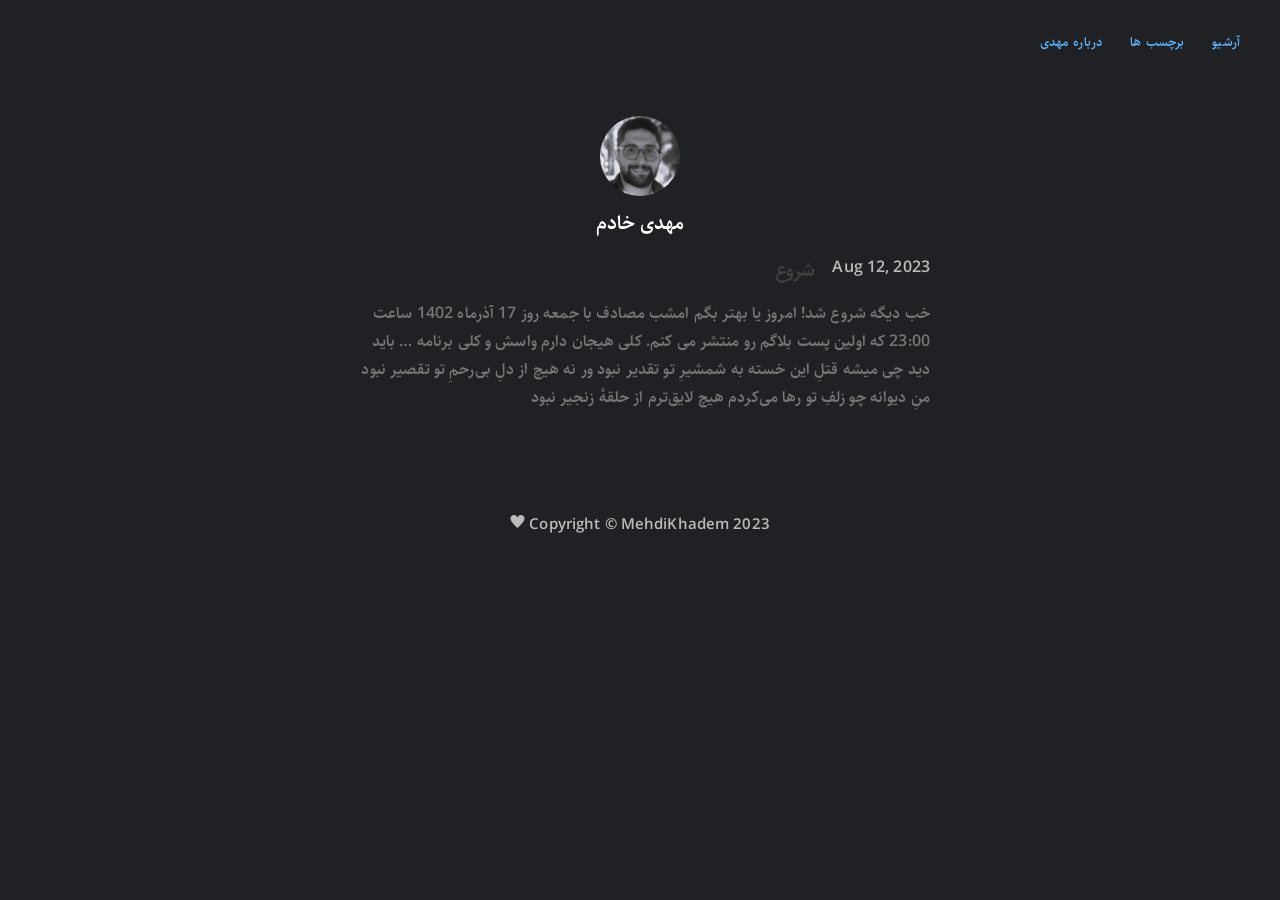
==== index.html @ e07bc9e6 "init commit" ====
<!DOCTYPE html>
<html lang="fa-us">
  <head>
    <title>مهدی خادم</title>

    <meta charset="utf-8">
<meta http-equiv="X-UA-Compatible" content="IE=edge,chrome=1">    
<meta name="viewport" content="width=device-width,minimum-scale=1">
<meta name="description" content="">
<meta name="generator" content="Hugo 0.120.4">


  <META NAME="ROBOTS" CONTENT="NOINDEX, NOFOLLOW">


<link rel="stylesheet" href="/css/style.css">



<link rel="shortcut icon" href="/images/favicon1.ico" type="image/x-icon" />






  
    <link href="/index.xml" rel="alternate" type="application/rss+xml" title="مهدی خادم" />
    <link href="/index.xml" rel="feed" type="application/rss+xml" title="مهدی خادم" />
  



  </head>

  <body>
    <nav class="navigation">
	
	<a href="/posts">آرشیو</a>
	<a href="/tags">برچسب ها</a>
	<a href="/about">درباره مهدی</a>

	

	
</nav>


    <main class="main">
      
<header class="profile">
    
        <img class="avatar" alt="avatar" src="/images/me1.png" />
    

    <h1>مهدی خادم</h1>
    
    
</header>

<div id="list-page">
    
    
    
        
        
        <section class="item">
          <div>
            <h1 class="title"><a href='/posts/my-first-post/'>شروع</a></h1>
            <div class ="date">
                <time datetime="2023-08-12 00:00:00 &#43;0000 UTC">Aug 12, 2023</time>  
            </div>
          </div>

          
              <div class="summary">خب دیگه شروع شد! امروز یا بهتر بگم امشب مصادف با جمعه روز 17 آذرماه 1402 ساعت 23:00 که اولین پست بلاگم رو منتشر می کنم. کلی هیجان دارم واسش و کلی برنامه … باید دید چی میشه
قتلِ این خسته به شمشیرِ تو تقدیر نبود
ور نه هیچ از دلِ بی‌رحمِ تو تقصیر نبود
منِ دیوانه چو زلفِ تو رها می‌کردم
هیچ لایق‌ترم از حلقهٔ زنجیر نبود</div>
          

        </section>
    

    


</div>

    </main>
    
    <footer id="footer">
    

    <div class="copyright">
    
        Copyright © MehdiKhadem
       2023 
       <span class="split">
        <svg fill="#bbbbbb" width="15" height="15" version="1.1" id="heart-15" xmlns="http://www.w3.org/2000/svg" width="15px" height="15px" viewBox="0 0 15 15">
  <path d="M13.91,6.75c-1.17,2.25-4.3,5.31-6.07,6.94c-0.1903,0.1718-0.4797,0.1718-0.67,0C5.39,12.06,2.26,9,1.09,6.75&#xA;&#x9;C-1.48,1.8,5-1.5,7.5,3.45C10-1.5,16.48,1.8,13.91,6.75z"/>
</svg>
       </span>
       
    
    </div>

    
</footer>



  </body>
</html>
---- css/style.css ----
html[theme='dark-mode'] {
  filter: invert(1) hue-rotate(180deg);
}
@font-face {
  font-family: Sahel;
  font-style: normal;
  font-weight: normal;
  src: url("../fonts/sahel/Sahel.eot");
  src: url("../fonts/sahel/Sahel.eot?#iefix") format("embedded-opentype"),
    /* IE6-8 */ url("../fonts/sahel/Sahel.woff2") format("woff2"),
    /* FF39+,Chrome36+, Opera24+*/ url("../fonts/sahel/Sahel.woff")
      format("woff"),
    /* FF3.6+, IE9, Chrome6+, Saf5.1+*/ url("../fonts/sahel/Sahel.ttf")
      format("truetype");
}
@font-face {
  font-family: Sahel;
  font-style: normal;
  font-weight: 400;
  src: url("../fonts/sahel/Sahel-SemiBold.eot");
  src: url("../fonts/sahel/Sahel-SemiBold.eot?#iefix")
      format("embedded-opentype"),
    /* IE6-8 */ url("../fonts/sahel/Sahel-SemiBold.woff2") format("woff2"),
    /* FF39+,Chrome36+, Opera24+*/ url("../fonts/sahel/Sahel-SemiBold.woff")
      format("woff"),
    /* FF3.6+, IE9, Chrome6+, Saf5.1+*/ url("../fonts/sahel/Sahel-SemiBold.ttf")
      format("truetype");
}
@font-face {
  font-family: Sahel;
  font-style: normal;
  font-weight: bold;
  src: url("../fonts/sahel/Sahel-Bold.eot");
  src: url("../fonts/sahel/Sahel-Bold.eot?#iefix") format("embedded-opentype"),
    /* IE6-8 */ url("../fonts/sahel/Sahel-Bold.woff2") format("woff2"),
    /* FF39+,Chrome36+, Opera24+*/ url("../fonts/sahel/Sahel-Bold.woff")
      format("woff"),
    /* FF3.6+, IE9, Chrome6+, Saf5.1+*/ url("../fonts/sahel/Sahel-Bold.ttf")
      format("truetype");
}

@font-face {
  font-family: Sahel;
  font-style: normal;
  font-weight: 900;
  src: url("../fonts/sahel/Sahel-Black.eot");
  src: url("../fonts/sahel/Sahel-Black.eot?#iefix") format("embedded-opentype"),
    /* IE6-8 */ url("../fonts/sahel/Sahel-Black.woff2") format("woff2"),
    /* FF39+,Chrome36+, Opera24+*/ url("../fonts/sahel/Sahel-Black.woff")
      format("woff"),
    /* FF3.6+, IE9, Chrome6+, Saf5.1+*/ url("../fonts/sahel/Sahel-Black.ttf")
      format("truetype");
}
body {
  background-color: #202124 !important;;
  direction: rtl;
  line-height: 1;
  font-family: Sahel, sans-serif;
  color: #666;
  line-height: 1.75;
  letter-spacing: 0.008em;
}

a {
  text-decoration: none;
  color: #5badf0;
}

a:hover {
  color: #0366d6;
}

/* markdown content styles */
blockquote {
  margin-top: 5px;
  margin-bottom: 5px;
  padding-left: 1em;
  margin-left: 0px;
  border-left: 3px solid #eee;
  color: #757575;
}

hr {
  display: block;
  border: none;
  height: 2px;
  margin: 40px auto;
  background: #eee;
}

table {
  width: 100%;
  margin: 40px 0;
  border-collapse: collapse;
  line-height: 1.5em;
}

th, td {
  text-align: left;
  padding-right: 20px;
  vertical-align: top;
}

table td, td {
  border-spacing: none;
  border-style: solid;
  padding: 10px 15px;
  border-width: 1px 0 0 0;
}
thead th, th {
  text-align: left;
  padding: 10px 15px;
  height: 20px;
  font-size: 13px;
  font-weight: bold;
  color: #444;
  cursor: default;
  white-space: nowrap;
  border: 1px solid #dadadc;
}

tr>td {
  border: 1px solid #dadadc;
}

tr:nth-child(odd)>td {
  background: #fcfcfc;
}
h1 {
  font-size: 30px;
  letter-spacing: -1px;
  color: #222;
  font-weight: bold;
}

h2 {
  font: italic 19px/1.3em Sahel;
  color: #bbb;
}
/* h1,
h2,
h3 {
  color: #222;
  font-weight: 400;
} */
p {
  margin-block-start: 1.5em;
  margin-block-end: 1.5em;
}
p,
pre {
  word-break: normal;
  overflow-wrap: anywhere;
}
.markdown-image img {
  max-width: 100%;
}
.anchor { 
  font-size: 100%; 
  visibility: hidden; 
  color:silver;
}
h1:hover a,
h2:hover a,
h3:hover a,
h4:hover a { 
  visibility: visible
}
.highlight pre {
  padding: 7px;
  overflow-x: auto;
}

.highlight {
  max-width: 100%;
  overflow-x: auto;
}
p code {
  font-family: SFMono-Regular, Consolas, Liberation Mono, Menlo, Courier, monospace;
  font-size: inherit;
  background-color: rgba(0, 0, 0, 0.06);
  padding: 0 2px;
  border: 1px solid rgba(0, 0, 0, 0.08);
  border-radius: 2px 2px;
  line-height: inherit;
  word-wrap: break-word;
  text-indent: 0;
}
pre code {
  font-family: SFMono-Regular, Consolas, Liberation Mono, Menlo, Courier, monospace;
}


/* navigation */

nav.navigation {
  padding: 20px 20px 0;
  background: #202124 !important;
  background: rgba(255, 255, 255, 0.9);
  margin: 0 auto;
  text-align: right;
  z-index: 100;
}

nav.navigation a {
  top: 8px;
  right: 6px;
  padding: 8px 12px;
  color: #5badf0;
  font-size: 13px;
  line-height: 1.35;
  border-radius: 3px;
}
nav.navigation a:hover {
  color: #0366d6;
}

nav.navigation a.button {
  background: #5badf0;
  color: #fff;
  margin-left: 12px;
}
@media (max-width: 700px) {
  nav.navigation {
    padding: 20px 10px 0 0;
    background: #fff;
    background: rgba(255, 255, 255, 0.9);
    margin: 0 auto;
    text-align: right;
    z-index: 100;
  }
  nav.navigation a {
    top: 8px;
    right: 6px;
    padding: 8px 8px;
    color: #5badf0;
    font-size: 13px;
    line-height: 1.35;
    border-radius: 3px;
  }
}

@media (max-width: 324px) {
  nav.navigation a.button {
    display: none;
  }
}

/* toc */
.toc {
  margin: auto;
  background: #f8f8f8;
  border-radius: 0;
  padding: 10px 7px;
  margin-top: 36px;
}
.toc details summary {
  cursor: zoom-in;
  margin-inline-start: 14px;
  font-weight: 500;
}
.toc details[open] summary {
  cursor: zoom-out;
}
.toc #TableOfContents {
  line-height: 1em;
  font-size: 0.7em;
  word-wrap: break-word;
  padding: 8px;
  padding-left: 16px;
  padding-bottom: 14px;
  margin: 0 0 25px 0;
  display: block;
  color: #808080;
  background: #fff;
  border: none;
  box-shadow: inset 0 0 0 1px #e4ebf2;
  border-radius: 4px;
  overflow: hidden;
  font-family: Sahel, "Menlo", "Monaco", Courier, monospace;
}
.toc ul {
  padding-inline-start: 24px;
}

/* comment */
#comment {
  margin-top: 64px;
}

/* footer */
#footer {
  margin-top: 100px;
  margin-bottom: 100px;
  text-align: center;
  color: #bbbbbb;
  font-size: 14px;
}
#footer .copyright {
  margin: 20px auto;
  font-size: 15px;
}
.powerby {
  margin: 20px auto;
  font-size: 13px;
}
#footer .split {
  cursor: pointer;
}
#footer .split:hover path {
  fill: #ff3356;
  transition: 0.7s ease-out;
  cursor: pointer;;
}

#social a {
  margin: 0 4px;
}

/* main content */
.main {
  width: 100%;
  margin: 0 auto;
}

/* profile  */

.profile {
  margin: 60px auto 0 auto;
  text-align: center;
}

.profile .avatar {
  display: inline-block;
  width: 80px;
  height: 80px;
  border-radius: 50%;
}

.profile h1 {
  font-weight: 400;
  letter-spacing: 0px;
  font-size: 20px;
  color: #FFF;
  margin-bottom: 0;
  margin-top: 0;
}

.profile h2 {
  font-size: 20px;
  font-weight: 300;
  color: #757575;
  margin-top: 0;
}

/* index post list */
#list-page {
  max-width: 580px;
  margin: 0 auto;
  padding: 0 24px;
}

#list-page .item {
  margin: 12px 0;
}

#list-page .title {
  display: inline-block;
  color: #404040;
  font-size: 20px;
  font-weight: 400;
  margin: 0;
  width: 80%;
}

#list-page .title a {
  color: #404040;
  display: block;
}

#list-page .title a:hover {
  color: #0366d6;
}

#list-page .date {
  width: 20%;
  float: right;
  text-align: right;
  position: relative;
  top: 1px;
  color: #bbb;
}

#list-page .summary {
  color: #757575;
  margin-top: 12px;
  word-break: normal;
  overflow-wrap: anywhere;
  margin-bottom: 36px;
}

#list-page .cover {
  width: 100px;
  height: 100px;
  background: #fff;
}

#list-page .cover img {
  width: 100%;
  text-align: center;
}

#list-page .pagination {
  margin: 48px 0;
  width: 100%;
  height: 32px;
  margin-top: 48px;
}

#list-page .pagination .pre {
  float: left;
}
#list-page .pagination .next {
  float: right;
}

/* single page */
#single {
  max-width: 680px;
  margin: 60px auto 0 auto;
  padding: 0 64px;
}

#single .title {
  text-align: center;
  font-size: 32px;
  font-weight: 400;
  line-height: 48px;
}

@media (max-width: 700px) {
  #single {
    padding: 0 18px;
    margin: 20px auto 0 auto;
  }
  #single .title {
    font-size: 24px;
    line-height: 32px;
  }
}

#single .tip {
  text-align: center;
  color: #8c8c8c;
  margin-top: 18px;
  font-size: 14px;
}
#single .tip .split {
  margin: 0 4px;
}

#single .content {
  margin-top: 36px;
}

#single .tags {
  margin-top: 24px;
}
#single .tags a {
  background: #f2f2f2;
  padding: 4px 7px;
  color: #757575;
  font-size: 14px;
  margin-right: 3px;
}
#single .tags a:hover {
  color: #0366d6;
}


#archive {
  max-width: 580px;
  margin: 0 auto;
  padding: 0 24px;
}

#archive .total {
  font-size: 15px;
}

#archive .group {
  margin: 24px auto; 
}
#archive .group .key {
  font-size: 20px;
  margin-bottom: 12px;
}
#archive .group .value {
  display: block;
  font-size: 16px;
  margin-bottom: 12px;
}
#archive .group .value .date {
  display: inline-block;
  color: #999;
  min-width: 60px;
}
#archive .group .value .title {
  display: inline;
}
#archive .group .value .title a {
  color:#404040;
}
#archive .group .value .title a:hover {
  color: #0366d6;
}
#archive .group .value .tags {
  display: inline;
  margin-left: 7px;
}
#archive .group .value .tags a {
  background: #f2f2f2;
  padding: 4px 7px;
  color: #999;
  font-size: 14px;
  margin-right: 3px;
}
#archive .group .value .tags a:hover {
  color: #0366d6;
}

/* taxonomy */
#tags {
  max-width: 700px;
  margin: 48px auto 0 auto;
  padding: 0 12px;
  text-align: center;
}
#tags .tag {
  display: inline-block;
  margin: 7px 7px;
}
@media (max-width: 700px) {
  #tags {
    margin: 0 auto 0 auto;
  }
  #tags .tag {
    display: inline-block;
    margin: 4px 5px;
  }
}

#tags .tag a {
  background: #f2f2f2;
  padding: 4px 7px;
  color: #757575;
  color: #404040;
  font-size: 14px;
  margin-right: 3px;
}
#tags .tag a:hover {
  color: #0366d6;
}

/* section page */
#section {
  max-width: 580px;
  margin: 48px auto 0 auto;
  padding: 0 12px;
}

/* 404 page */
#page-404 {
  max-width: 580px;
  margin: 0 auto;
  padding: 0 24px;
}
#page-404 .item {
  margin: 12px 0 0 0;
}

#page-404 .title {
  display: inline-block;
  color: #404040;
  font-size: 15px;
  font-weight: 400;
  margin: 0;
  width: 80%;
}

#page-404 .text {
  text-align: center;
  margin-top: 60px;
}

#page-404 .read-more {
  font-weight: 300;
  font-size: 20px;
  margin-top: 48px;
  margin-bottom: 12px;
}

#page-404 .date {
  width: 20%;
  float: right;
  text-align: right;
  position: relative;
  top: 1px;
  color: #bbb;
}
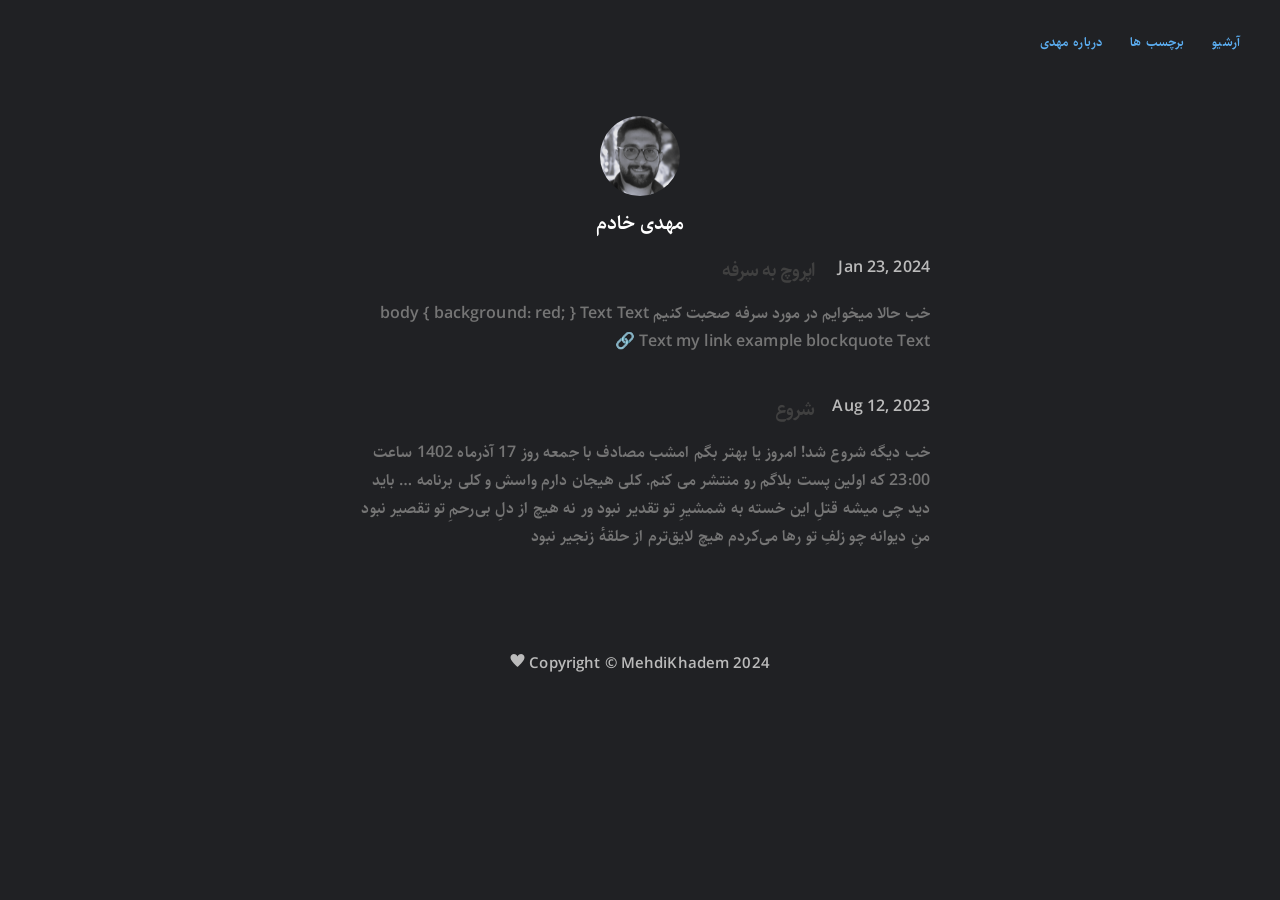
==== commit d7840fa5: "docs copy" ====
--- a/index.html
+++ b/index.html
@@ -1,5 +1,5 @@
 <!DOCTYPE html>
-<html lang="fa-us">
+<html lang="en-us">
   <head>
     <title>مهدی خادم</title>
 
@@ -13,11 +13,11 @@
   <META NAME="ROBOTS" CONTENT="NOINDEX, NOFOLLOW">
 
 
-<link rel="stylesheet" href="/css/style.css">
+<link rel="stylesheet" href="./css/style.css">
 
 
 
-<link rel="shortcut icon" href="/images/favicon1.ico" type="image/x-icon" />
+<link rel="shortcut icon" href="./images/favicon1.ico" type="image/x-icon" />
 
 
 
@@ -25,8 +25,8 @@
 
 
   
-    <link href="/index.xml" rel="alternate" type="application/rss+xml" title="مهدی خادم" />
-    <link href="/index.xml" rel="feed" type="application/rss+xml" title="مهدی خادم" />
+    <link href="./index.xml" rel="alternate" type="application/rss+xml" title="مهدی خادم" />
+    <link href="./index.xml" rel="feed" type="application/rss+xml" title="مهدی خادم" />
   
 
 
@@ -36,9 +36,9 @@
   <body>
     <nav class="navigation">
 	
-	<a href="/posts">آرشیو</a>
-	<a href="/tags">برچسب ها</a>
-	<a href="/about">درباره مهدی</a>
+	<a href="./posts">آرشیو</a>
+	<a href="./tags">برچسب ها</a>
+	<a href="./about">درباره مهدی</a>
 
 	
 
@@ -50,7 +50,7 @@
       
 <header class="profile">
     
-        <img class="avatar" alt="avatar" src="/images/me1.png" />
+        <img class="avatar" alt="avatar" src="./images/me1.png" />
     
 
     <h1>مهدی خادم</h1>
@@ -66,7 +66,26 @@
         
         <section class="item">
           <div>
-            <h1 class="title"><a href='/posts/my-first-post/'>شروع</a></h1>
+            <h1 class="title"><a href='./posts/cough/'>اپروچ به سرفه</a></h1>
+            <div class ="date">
+                <time datetime="2024-01-23 00:00:00 &#43;0000 UTC">Jan 23, 2024</time>  
+            </div>
+          </div>
+
+          
+              <div class="summary">خب حالا میخوایم در مورد سرفه صحبت کنیم
+body { background: red; } Text Text Text my link
+example blockquote
+Text 🔗 </div>
+          
+
+        </section>
+    
+        
+        
+        <section class="item">
+          <div>
+            <h1 class="title"><a href='./posts/my-first-post/'>شروع</a></h1>
             <div class ="date">
                 <time datetime="2023-08-12 00:00:00 &#43;0000 UTC">Aug 12, 2023</time>  
             </div>
@@ -96,7 +115,7 @@
     <div class="copyright">
     
         Copyright © MehdiKhadem
-       2023 
+       2024 
        <span class="split">
         <svg fill="#bbbbbb" width="15" height="15" version="1.1" id="heart-15" xmlns="http://www.w3.org/2000/svg" width="15px" height="15px" viewBox="0 0 15 15">
   <path d="M13.91,6.75c-1.17,2.25-4.3,5.31-6.07,6.94c-0.1903,0.1718-0.4797,0.1718-0.67,0C5.39,12.06,2.26,9,1.09,6.75&#xA;&#x9;C-1.48,1.8,5-1.5,7.5,3.45C10-1.5,16.48,1.8,13.91,6.75z"/>
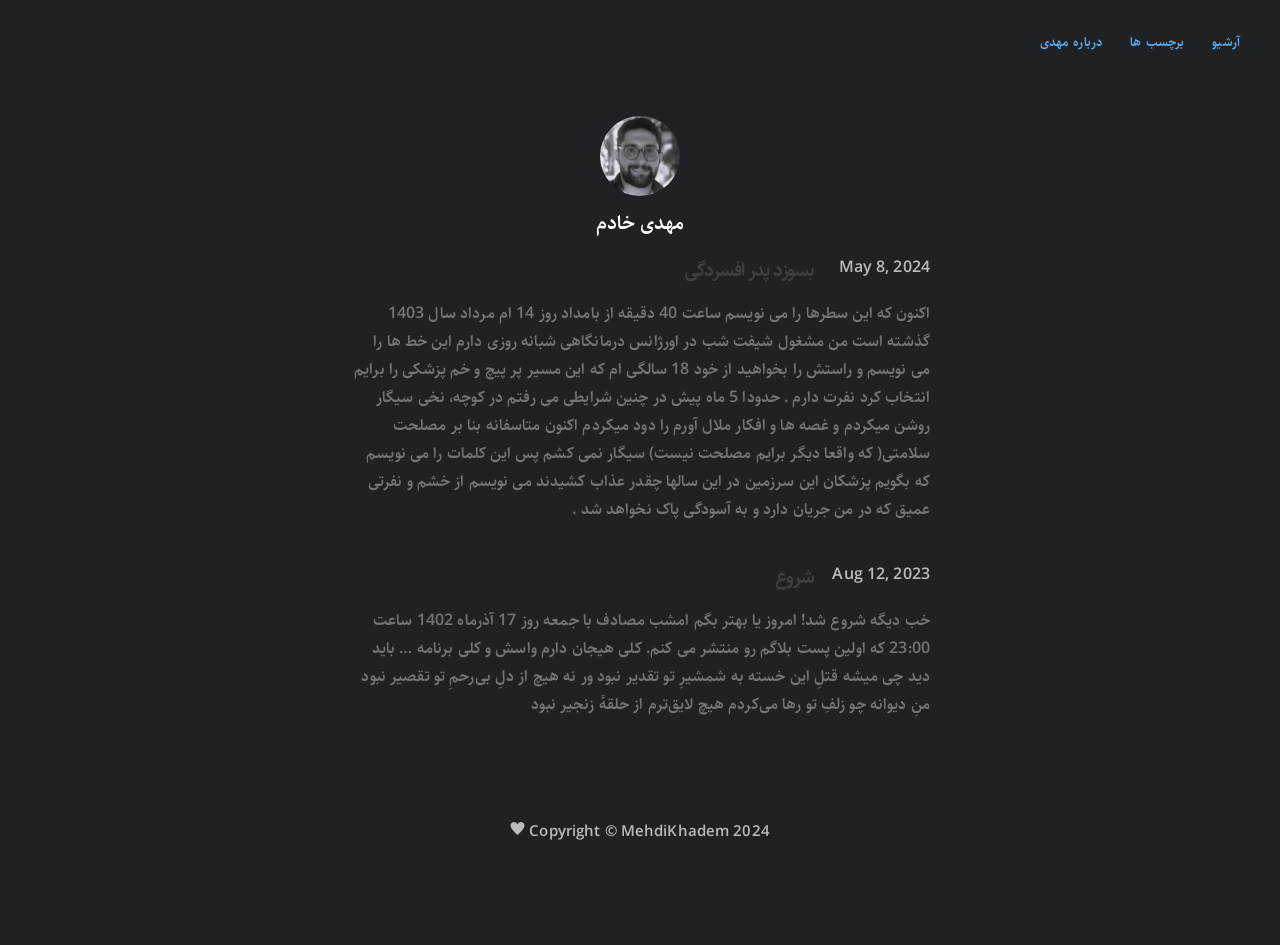
==== commit 463d57da: "depression" ====
--- a/index.html
+++ b/index.html
@@ -66,17 +66,14 @@
         
         <section class="item">
           <div>
-            <h1 class="title"><a href='./posts/cough/'>اپروچ به سرفه</a></h1>
+            <h1 class="title"><a href='./posts/i-am-depreessed/'>بسوزد پدر افسردگی</a></h1>
             <div class ="date">
-                <time datetime="2024-01-23 00:00:00 &#43;0000 UTC">Jan 23, 2024</time>  
+                <time datetime="2024-05-08 00:00:00 &#43;0000 UTC">May 8, 2024</time>  
             </div>
           </div>
 
           
-              <div class="summary">خب حالا میخوایم در مورد سرفه صحبت کنیم
-body { background: red; } Text Text Text my link
-example blockquote
-Text 🔗 </div>
+              <div class="summary">اکنون که این سطرها را می نویسم ساعت 40 دقیقه از بامداد روز 14 ام مرداد سال 1403 گذشته است من مشغول شیفت شب در اورژانس درمانگاهی شبانه روزی دارم این خط ها را می نویسم و راستش را بخواهید از خود 18 سالگی ام که این مسیر پر پیچ و خم پزشکی را برایم انتخاب کرد نفرت دارم . حدودا 5 ماه پیش در چنین شرایطی می رفتم در کوچه، نخی سیگار روشن میکردم و غصه ها و افکار ملال آورم را دود میکردم اکنون متاسفانه بنا بر مصلحت سلامتی( که واقعا دیگر برایم مصلحت نیست) سیگار نمی کشم پس این کلمات را می نویسم که بگویم پزشکان این سرزمین در این سالها چقدر عذاب کشیدند می نویسم از خشم و نفرتی عمیق که در من جریان دارد و به آسودگی پاک نخواهد شد .</div>
           
 
         </section>
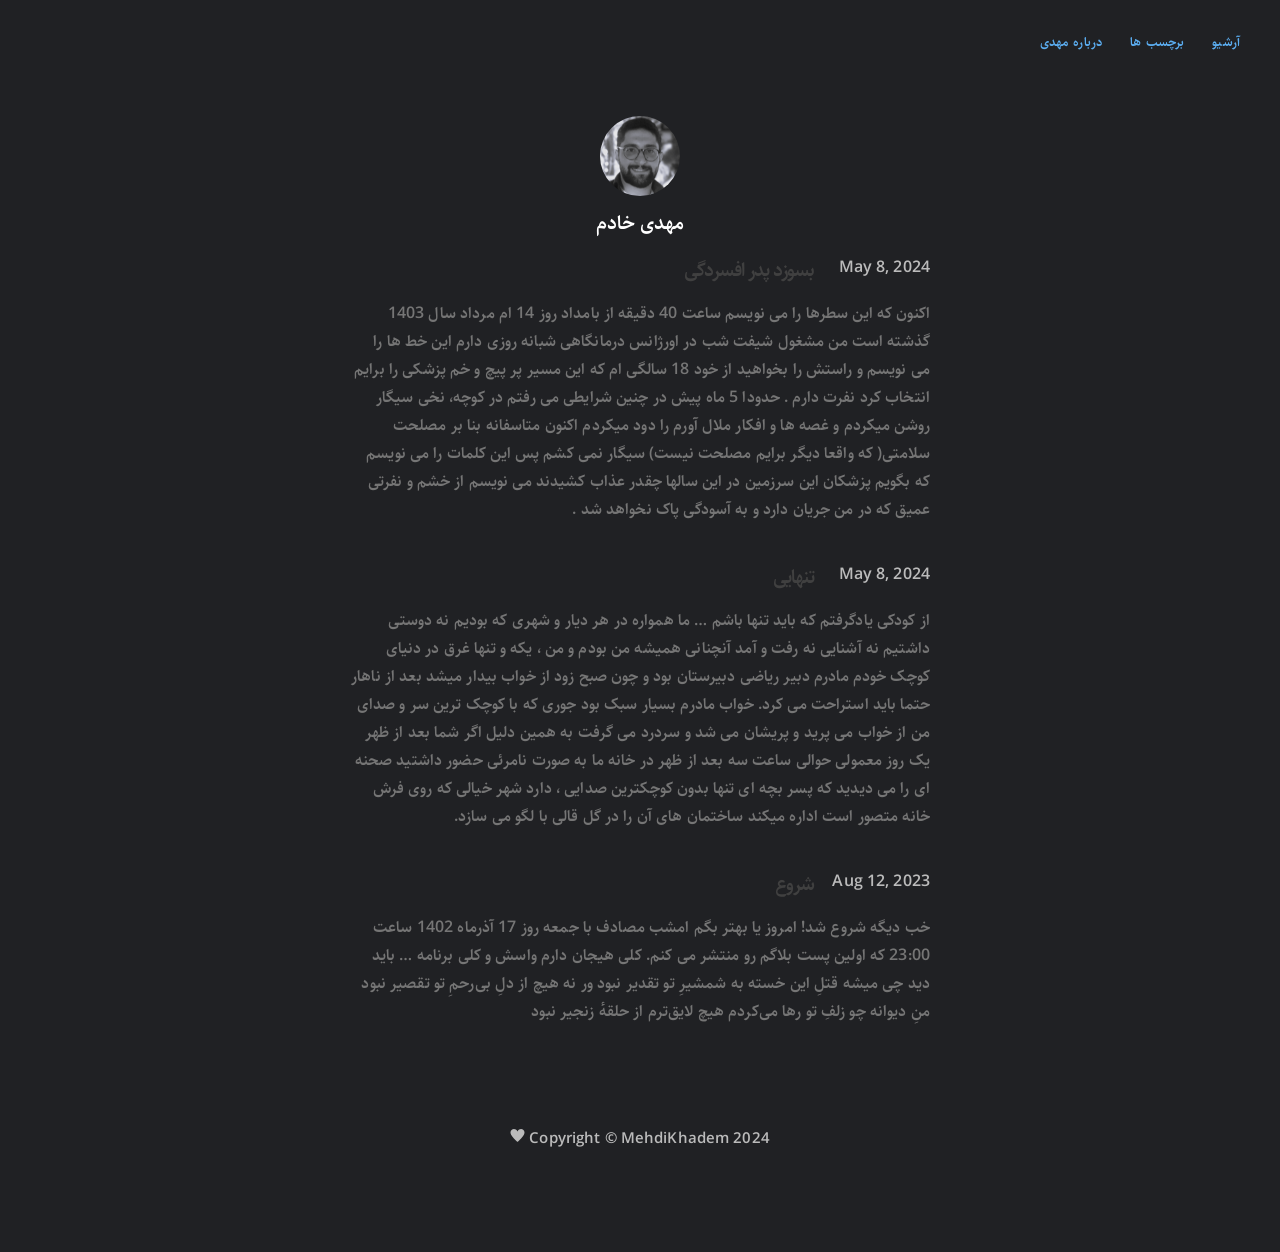
==== commit 55565cd6: "loneliness" ====
--- a/index.html
+++ b/index.html
@@ -82,6 +82,22 @@
         
         <section class="item">
           <div>
+            <h1 class="title"><a href='./posts/loneliness/'>تنهایی</a></h1>
+            <div class ="date">
+                <time datetime="2024-05-08 00:00:00 &#43;0000 UTC">May 8, 2024</time>  
+            </div>
+          </div>
+
+          
+              <div class="summary">از کودکی یادگرفتم که باید تنها باشم … ما همواره در هر دیار و شهری که بودیم نه دوستی داشتیم نه آشنایی نه رفت و آمد آنچنانی همیشه من بودم و من ، یکه و تنها غرق در دنیای کوچک خودم مادرم دبیر ریاضی دبیرستان بود و چون صبح زود از خواب بیدار میشد بعد از ناهار حتما باید استراحت می کرد. خواب مادرم بسیار سبک بود جوری که با کوچک ترین سر و صدای من از خواب می پرید و پریشان می شد و سردرد می گرفت به همین دلیل اگر شما بعد از ظهر یک روز معمولی حوالی ساعت سه بعد از ظهر در خانه ما به صورت نامرئی حضور داشتید صحنه ای را می دیدید که پسر بچه ای تنها بدون کوچکترین صدایی ، دارد شهر خیالی که روی فرش خانه متصور است اداره میکند ساختمان های آن را در گل قالی با لگو می سازد.</div>
+          
+
+        </section>
+    
+        
+        
+        <section class="item">
+          <div>
             <h1 class="title"><a href='./posts/my-first-post/'>شروع</a></h1>
             <div class ="date">
                 <time datetime="2023-08-12 00:00:00 &#43;0000 UTC">Aug 12, 2023</time>  
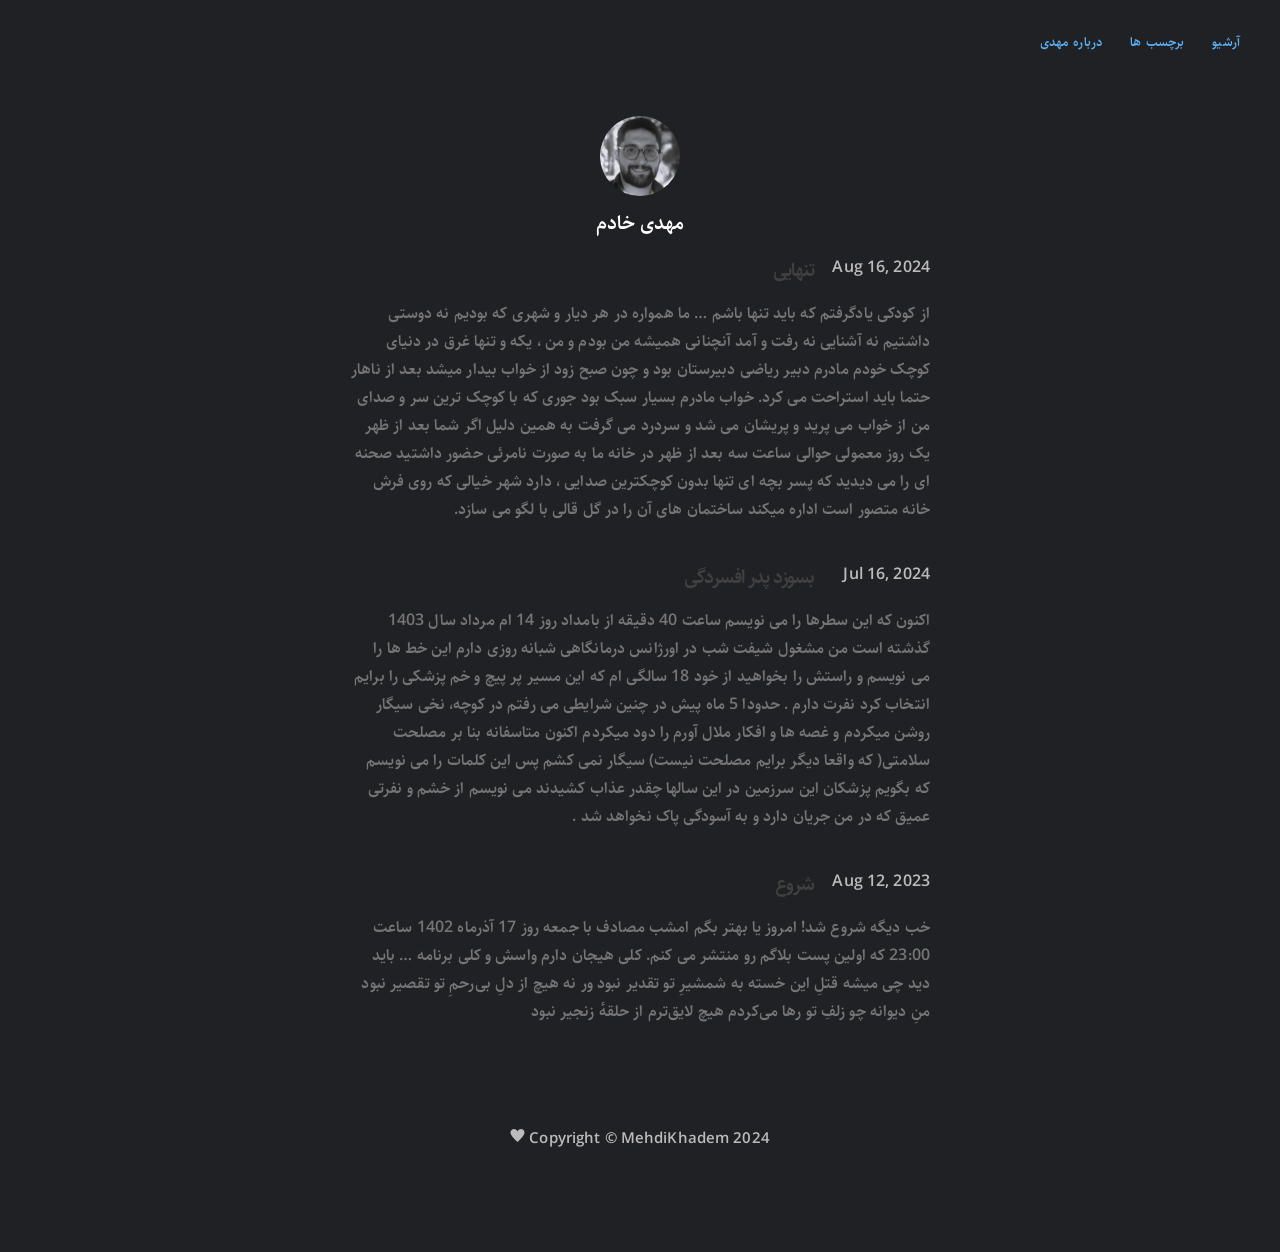
==== commit 8a7d83f8: "loneliness update" ====
--- a/index.html
+++ b/index.html
@@ -66,14 +66,14 @@
         
         <section class="item">
           <div>
-            <h1 class="title"><a href='./posts/i-am-depreessed/'>بسوزد پدر افسردگی</a></h1>
+            <h1 class="title"><a href='./posts/loneliness/'>تنهایی</a></h1>
             <div class ="date">
-                <time datetime="2024-05-08 00:00:00 &#43;0000 UTC">May 8, 2024</time>  
+                <time datetime="2024-08-16 00:00:00 &#43;0000 UTC">Aug 16, 2024</time>  
             </div>
           </div>
 
           
-              <div class="summary">اکنون که این سطرها را می نویسم ساعت 40 دقیقه از بامداد روز 14 ام مرداد سال 1403 گذشته است من مشغول شیفت شب در اورژانس درمانگاهی شبانه روزی دارم این خط ها را می نویسم و راستش را بخواهید از خود 18 سالگی ام که این مسیر پر پیچ و خم پزشکی را برایم انتخاب کرد نفرت دارم . حدودا 5 ماه پیش در چنین شرایطی می رفتم در کوچه، نخی سیگار روشن میکردم و غصه ها و افکار ملال آورم را دود میکردم اکنون متاسفانه بنا بر مصلحت سلامتی( که واقعا دیگر برایم مصلحت نیست) سیگار نمی کشم پس این کلمات را می نویسم که بگویم پزشکان این سرزمین در این سالها چقدر عذاب کشیدند می نویسم از خشم و نفرتی عمیق که در من جریان دارد و به آسودگی پاک نخواهد شد .</div>
+              <div class="summary">از کودکی یادگرفتم که باید تنها باشم … ما همواره در هر دیار و شهری که بودیم نه دوستی داشتیم نه آشنایی نه رفت و آمد آنچنانی همیشه من بودم و من ، یکه و تنها غرق در دنیای کوچک خودم مادرم دبیر ریاضی دبیرستان بود و چون صبح زود از خواب بیدار میشد بعد از ناهار حتما باید استراحت می کرد. خواب مادرم بسیار سبک بود جوری که با کوچک ترین سر و صدای من از خواب می پرید و پریشان می شد و سردرد می گرفت به همین دلیل اگر شما بعد از ظهر یک روز معمولی حوالی ساعت سه بعد از ظهر در خانه ما به صورت نامرئی حضور داشتید صحنه ای را می دیدید که پسر بچه ای تنها بدون کوچکترین صدایی ، دارد شهر خیالی که روی فرش خانه متصور است اداره میکند ساختمان های آن را در گل قالی با لگو می سازد.</div>
           
 
         </section>
@@ -82,14 +82,14 @@
         
         <section class="item">
           <div>
-            <h1 class="title"><a href='./posts/loneliness/'>تنهایی</a></h1>
+            <h1 class="title"><a href='./posts/i-am-depreessed/'>بسوزد پدر افسردگی</a></h1>
             <div class ="date">
-                <time datetime="2024-05-08 00:00:00 &#43;0000 UTC">May 8, 2024</time>  
+                <time datetime="2024-07-16 00:00:00 &#43;0000 UTC">Jul 16, 2024</time>  
             </div>
           </div>
 
           
-              <div class="summary">از کودکی یادگرفتم که باید تنها باشم … ما همواره در هر دیار و شهری که بودیم نه دوستی داشتیم نه آشنایی نه رفت و آمد آنچنانی همیشه من بودم و من ، یکه و تنها غرق در دنیای کوچک خودم مادرم دبیر ریاضی دبیرستان بود و چون صبح زود از خواب بیدار میشد بعد از ناهار حتما باید استراحت می کرد. خواب مادرم بسیار سبک بود جوری که با کوچک ترین سر و صدای من از خواب می پرید و پریشان می شد و سردرد می گرفت به همین دلیل اگر شما بعد از ظهر یک روز معمولی حوالی ساعت سه بعد از ظهر در خانه ما به صورت نامرئی حضور داشتید صحنه ای را می دیدید که پسر بچه ای تنها بدون کوچکترین صدایی ، دارد شهر خیالی که روی فرش خانه متصور است اداره میکند ساختمان های آن را در گل قالی با لگو می سازد.</div>
+              <div class="summary">اکنون که این سطرها را می نویسم ساعت 40 دقیقه از بامداد روز 14 ام مرداد سال 1403 گذشته است من مشغول شیفت شب در اورژانس درمانگاهی شبانه روزی دارم این خط ها را می نویسم و راستش را بخواهید از خود 18 سالگی ام که این مسیر پر پیچ و خم پزشکی را برایم انتخاب کرد نفرت دارم . حدودا 5 ماه پیش در چنین شرایطی می رفتم در کوچه، نخی سیگار روشن میکردم و غصه ها و افکار ملال آورم را دود میکردم اکنون متاسفانه بنا بر مصلحت سلامتی( که واقعا دیگر برایم مصلحت نیست) سیگار نمی کشم پس این کلمات را می نویسم که بگویم پزشکان این سرزمین در این سالها چقدر عذاب کشیدند می نویسم از خشم و نفرتی عمیق که در من جریان دارد و به آسودگی پاک نخواهد شد .</div>
           
 
         </section>
